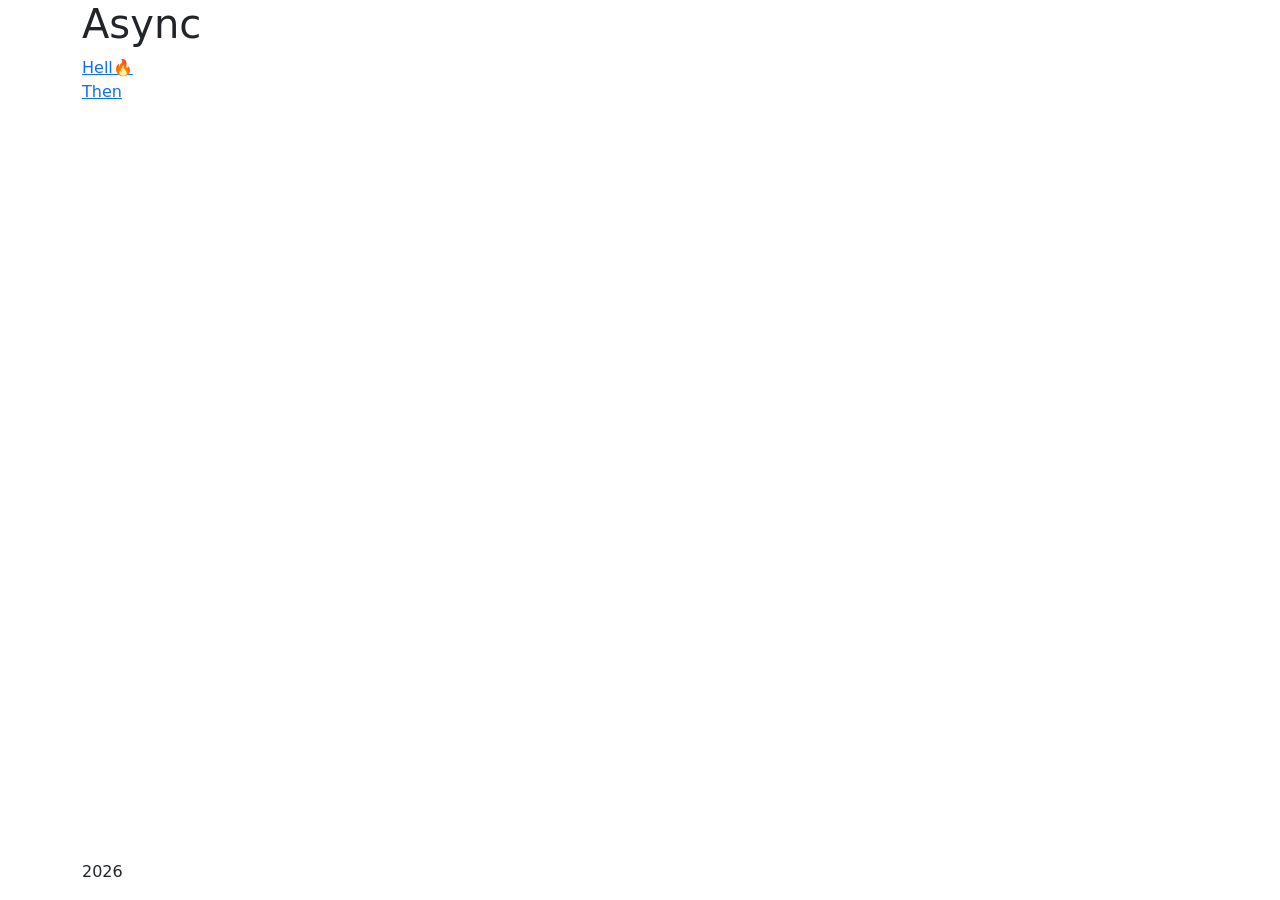
==== index.html @ 1dea8048 "add examples async promises .then" ====
<!DOCTYPE html>
<html lang="sv">

<head>
    <meta charset="UTF-8">
    <meta name="viewport" content="width=device-width, initial-scale=1.0">
    <link href="https://cdn.jsdelivr.net/npm/bootstrap@5.3.8/dist/css/bootstrap.min.css" rel="stylesheet"
        integrity="sha384-sRIl4kxILFvY47J16cr9ZwB07vP4J8+LH7qKQnuqkuIAvNWLzeN8tE5YBujZqJLB" crossorigin="anonymous">
    <Link rel="stylesheet" href="style/index.css">


    <title>Javascript 1 - Async</title>
</head>

<body class="container min-vh-100 d-flex flex-column">
    <header>
        <h1>Async</h1>
    </header>
    <a href="hell.html">Hell🔥</a>
    <a href="then.html">Then</a>



    <main class="flex-grow-1">

    </main>

    <footer>
        <p>2026</p>
    </footer>


    <script src="script/index.js"></script>
</body>

</html>
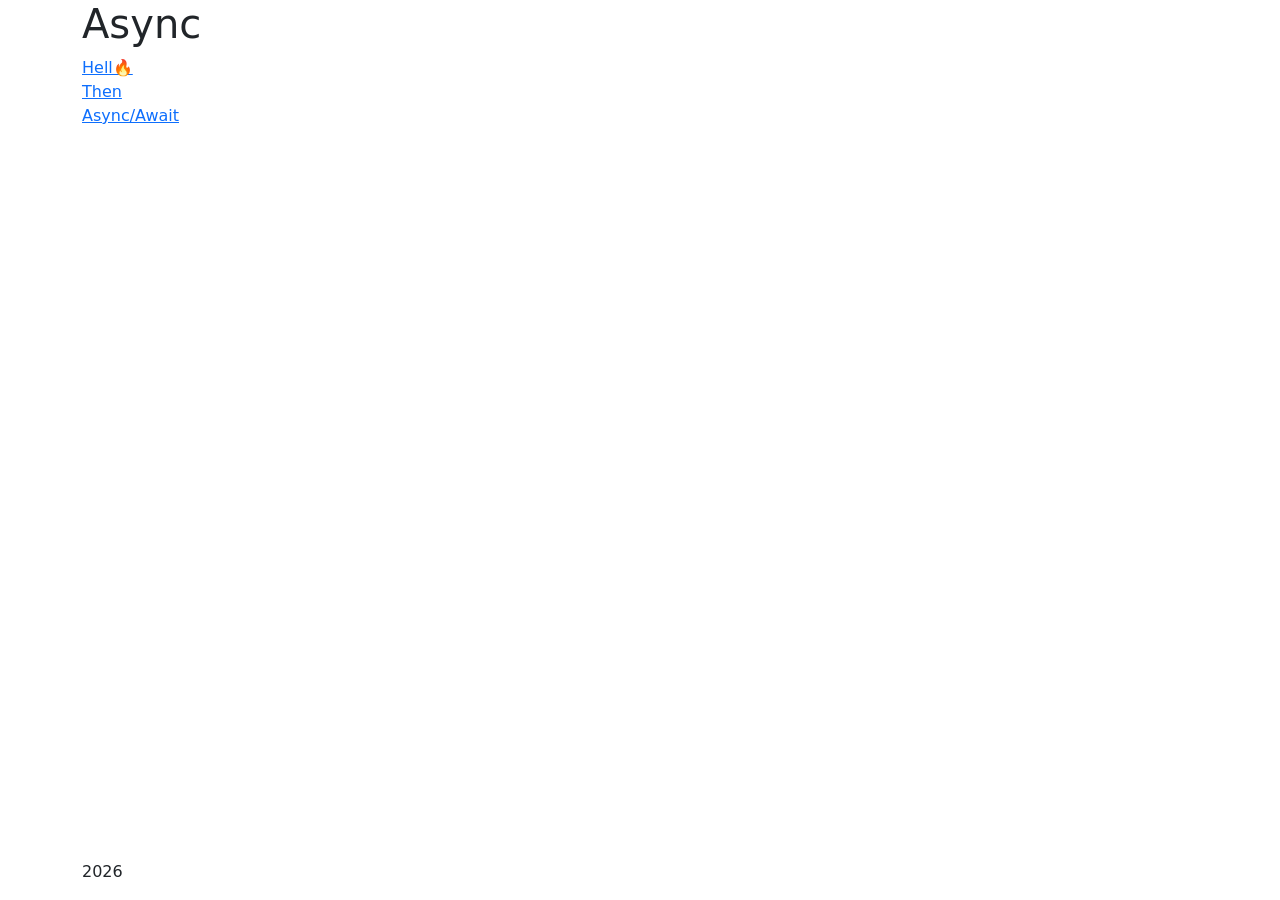
==== commit 38cfcdf6: "add examples async/await fetch()" ====
--- a/index.html
+++ b/index.html
@@ -18,8 +18,7 @@
     </header>
     <a href="hell.html">Hell🔥</a>
     <a href="then.html">Then</a>
-
-
+    <a href="asyncAwait.html">Async/Await</a>
 
     <main class="flex-grow-1">
 
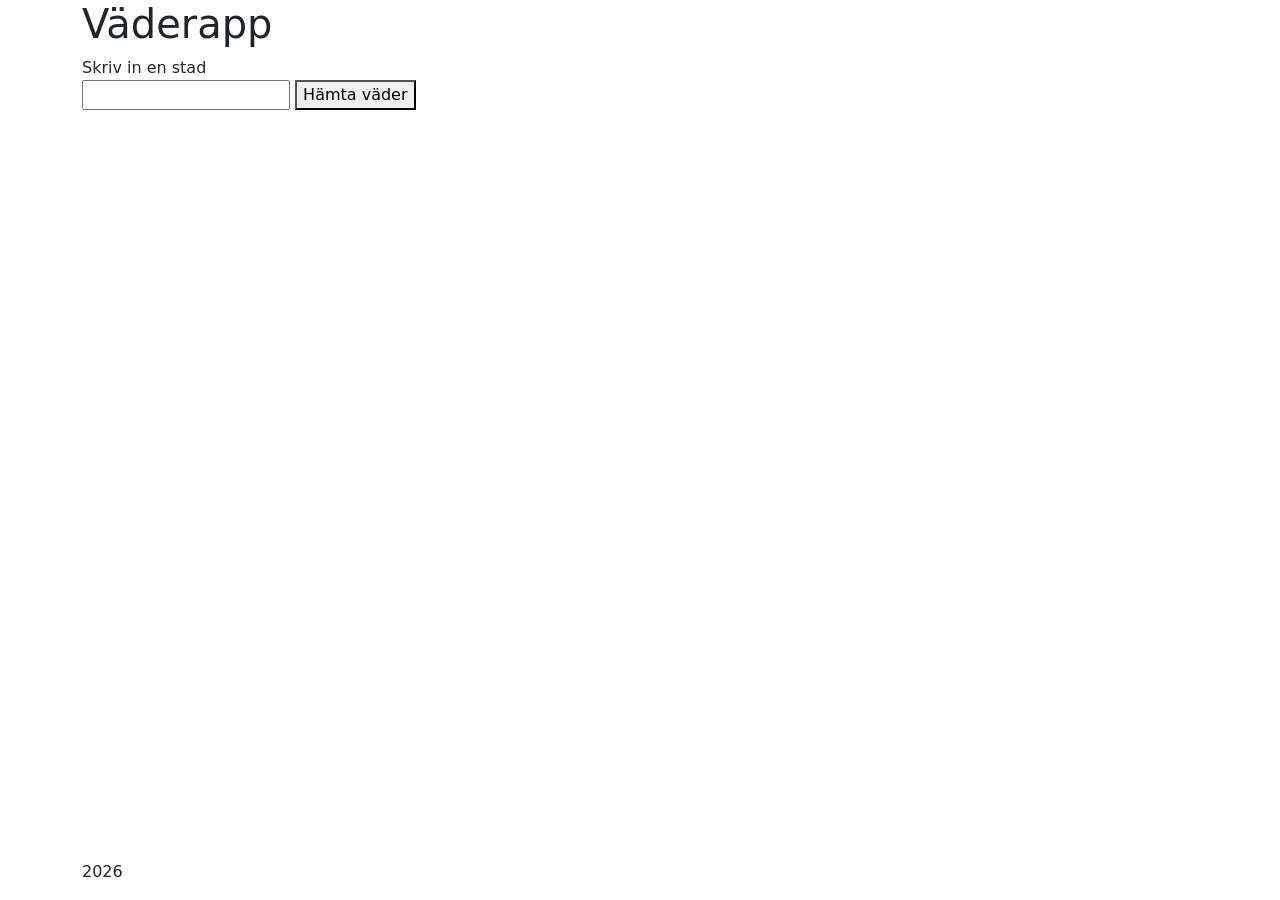
==== commit 48086663: "add examples open weather api" ====
--- a/index.html
+++ b/index.html
@@ -9,26 +9,29 @@
     <Link rel="stylesheet" href="style/index.css">
 
 
-    <title>Javascript 1 - Async</title>
+    <title>Javascript 1 - Väderapp</title>
 </head>
 
 <body class="container min-vh-100 d-flex flex-column">
     <header>
-        <h1>Async</h1>
+        <h1>Väderapp</h1>
     </header>
-    <a href="hell.html">Hell🔥</a>
-    <a href="then.html">Then</a>
-    <a href="asyncAwait.html">Async/Await</a>
 
     <main class="flex-grow-1">
+        <form id="weatherCityForm">
+            <label for="weatherCityInput">Skriv in en stad</label>
+            <br>
+            <input type="text" id="weatherCityInput">
+            <button type="submit">Hämta väder</button>
+        </form>
 
+        <div id="currentWeatherCard"></div>
     </main>
 
     <footer>
         <p>2026</p>
     </footer>
 
-
     <script src="script/index.js"></script>
 </body>
 
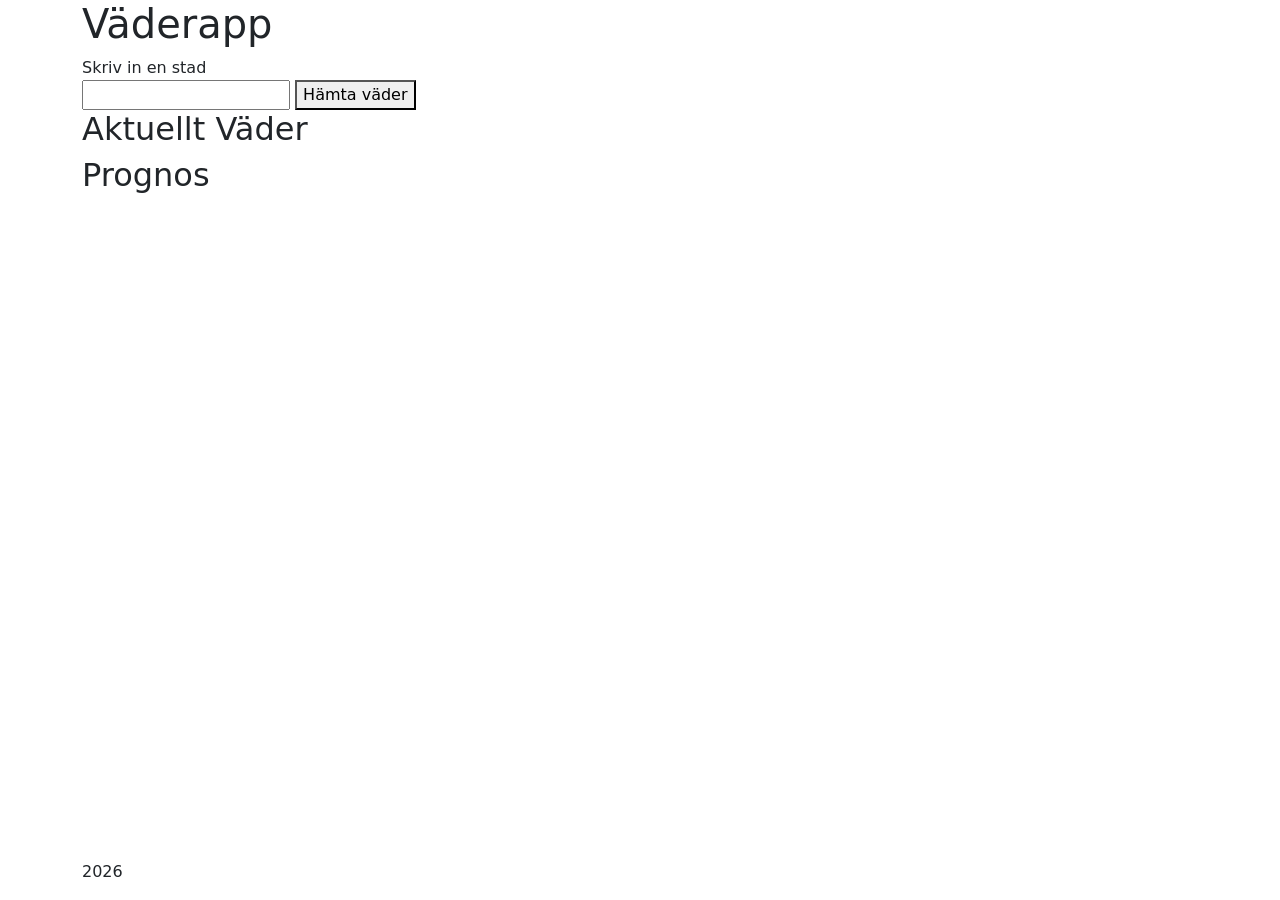
==== commit 8a7774f8: "add examples" ====
--- a/index.html
+++ b/index.html
@@ -25,7 +25,19 @@
             <button type="submit">Hämta väder</button>
         </form>
 
-        <div id="currentWeatherCard"></div>
+        <h2>Aktuellt Väder</h2>
+        <section id="currentWeatherCard">
+
+            <!-- Aktuell väderdata -->
+
+        </section>
+
+        <h2>Prognos</h2>
+        <section id="forcastContainer">
+
+            <!-- Prognos väderdata -->
+
+        </section>
     </main>
 
     <footer>
--- a/style/index.css
+++ b/style/index.css
@@ -0,0 +1,29 @@
+.red {
+    color: red;
+}
+
+#forcastContainer {
+    display: flex;
+    gap: 1rem;
+}
+
+.loader {
+    width: 48px;
+    height: 48px;
+    border: 5px solid #6d9be1;
+    border-bottom-color: transparent;
+    border-radius: 50%;
+    display: inline-block;
+    box-sizing: border-box;
+    animation: rotation 1s linear infinite;
+}
+
+@keyframes rotation {
+    0% {
+        transform: rotate(0deg);
+    }
+
+    100% {
+        transform: rotate(360deg);
+    }
+}
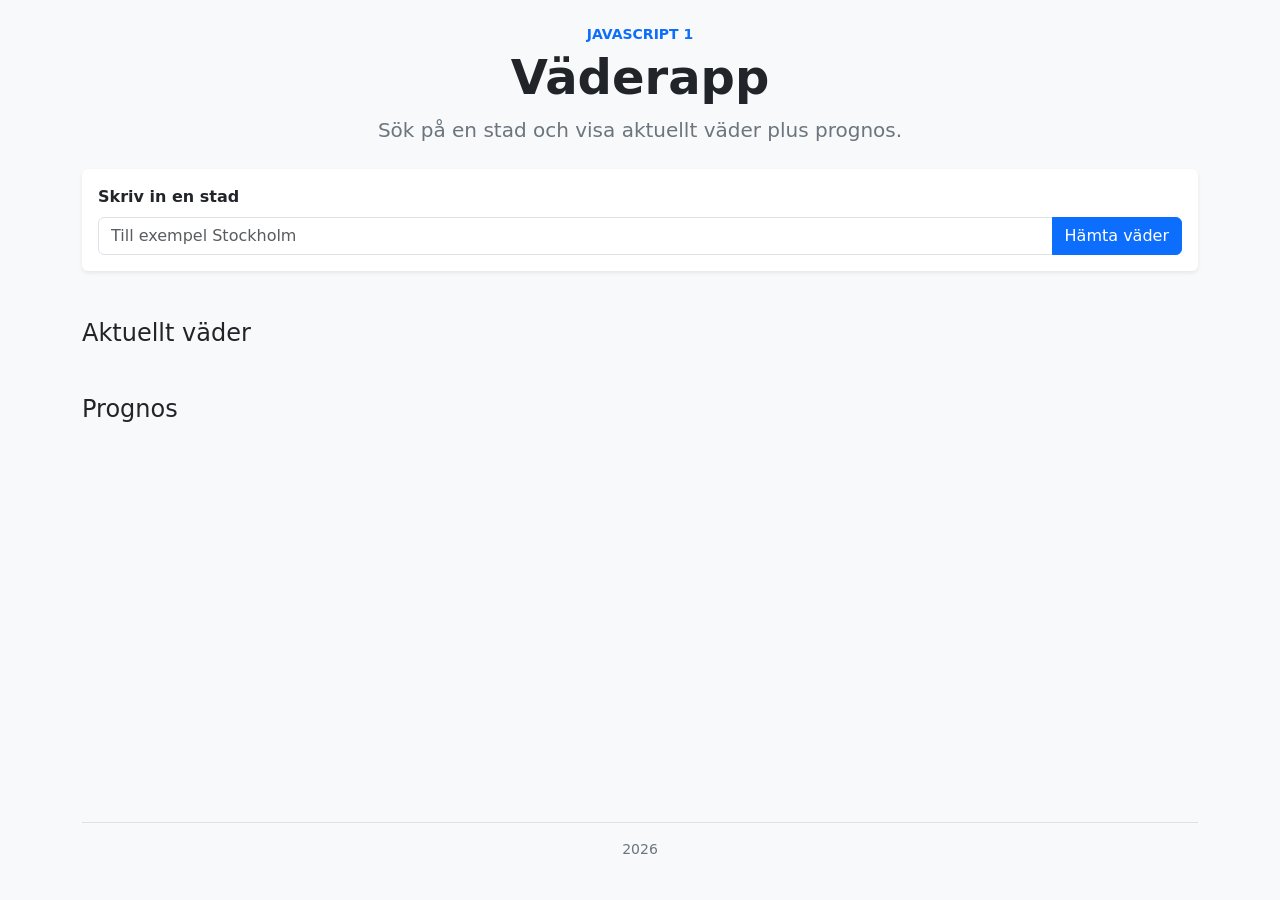
==== commit 76c544cc: "add examples" ====
--- a/index.html
+++ b/index.html
@@ -6,45 +6,63 @@
     <meta name="viewport" content="width=device-width, initial-scale=1.0">
     <link href="https://cdn.jsdelivr.net/npm/bootstrap@5.3.8/dist/css/bootstrap.min.css" rel="stylesheet"
         integrity="sha384-sRIl4kxILFvY47J16cr9ZwB07vP4J8+LH7qKQnuqkuIAvNWLzeN8tE5YBujZqJLB" crossorigin="anonymous">
-    <Link rel="stylesheet" href="style/index.css">
-
 
     <title>Javascript 1 - Väderapp</title>
 </head>
 
-<body class="container min-vh-100 d-flex flex-column">
-    <header>
-        <h1>Väderapp</h1>
-    </header>
+<body class="bg-body-tertiary">
+    <div class="container min-vh-100 d-flex flex-column py-4">
+        <header class="text-center mb-4">
+            <p class="text-uppercase text-primary fw-semibold small mb-1">JavaScript 1</p>
+            <h1 class="display-5 fw-bold mb-2">Väderapp</h1>
+            <p class="lead text-secondary mb-0">Sök på en stad och visa aktuellt väder plus prognos.</p>
+        </header>
 
-    <main class="flex-grow-1">
-        <form id="weatherCityForm">
-            <label for="weatherCityInput">Skriv in en stad</label>
-            <br>
-            <input type="text" id="weatherCityInput">
-            <button type="submit">Hämta väder</button>
-        </form>
+        <main class="flex-grow-1">
+            <form id="weatherCityForm" class="card shadow-sm border-0 mb-5">
+                <div class="card-body">
+                    <label for="weatherCityInput" class="form-label fw-semibold">Skriv in en stad</label>
+                    <div class="input-group">
+                        <input type="text" id="weatherCityInput" class="form-control"
+                            placeholder="Till exempel Stockholm">
+                        <button type="submit" class="btn btn-primary">Hämta väder</button>
+                    </div>
+                </div>
+            </form>
 
-        <h2>Aktuellt Väder</h2>
-        <section id="currentWeatherCard">
+            <section class="mb-5">
+                <div class="d-flex align-items-center justify-content-between mb-3">
+                    <h2 class="h4 mb-0">Aktuellt väder</h2>
+                </div>
+                <div id="currentWeatherCard">
 
-            <!-- Aktuell väderdata -->
+                    <!-- Aktuell väderdata -->
 
-        </section>
+                </div>
+            </section>
 
-        <h2>Prognos</h2>
-        <section id="forcastContainer">
+            <section class="mb-4">
+                <div class="d-flex align-items-center justify-content-between mb-3">
+                    <h2 class="h4 mb-0">Prognos</h2>
+                </div>
+                <div id="forcastContainer" class="row row-cols-1 row-cols-md-2 row-cols-xl-5 g-3">
 
-            <!-- Prognos väderdata -->
+                    <!-- Prognos väderdata -->
 
-        </section>
-    </main>
+                </div>
+            </section>
+        </main>
 
-    <footer>
-        <p>2026</p>
-    </footer>
+        <footer class="border-top py-3 text-center text-secondary small">
+            <p class="mb-0">2026</p>
+        </footer>
+    </div>
 
-    <script src="script/index.js"></script>
+    <!--
+        type="module" gör att webbläsaren behandlar script/index.js som en JavaScript-modul.
+        Då kan filen använda import/export och hämta kod från andra JavaScript-filer.
+    -->
+    <script type="module" src="script/index.js"></script>
 </body>
 
 </html>
